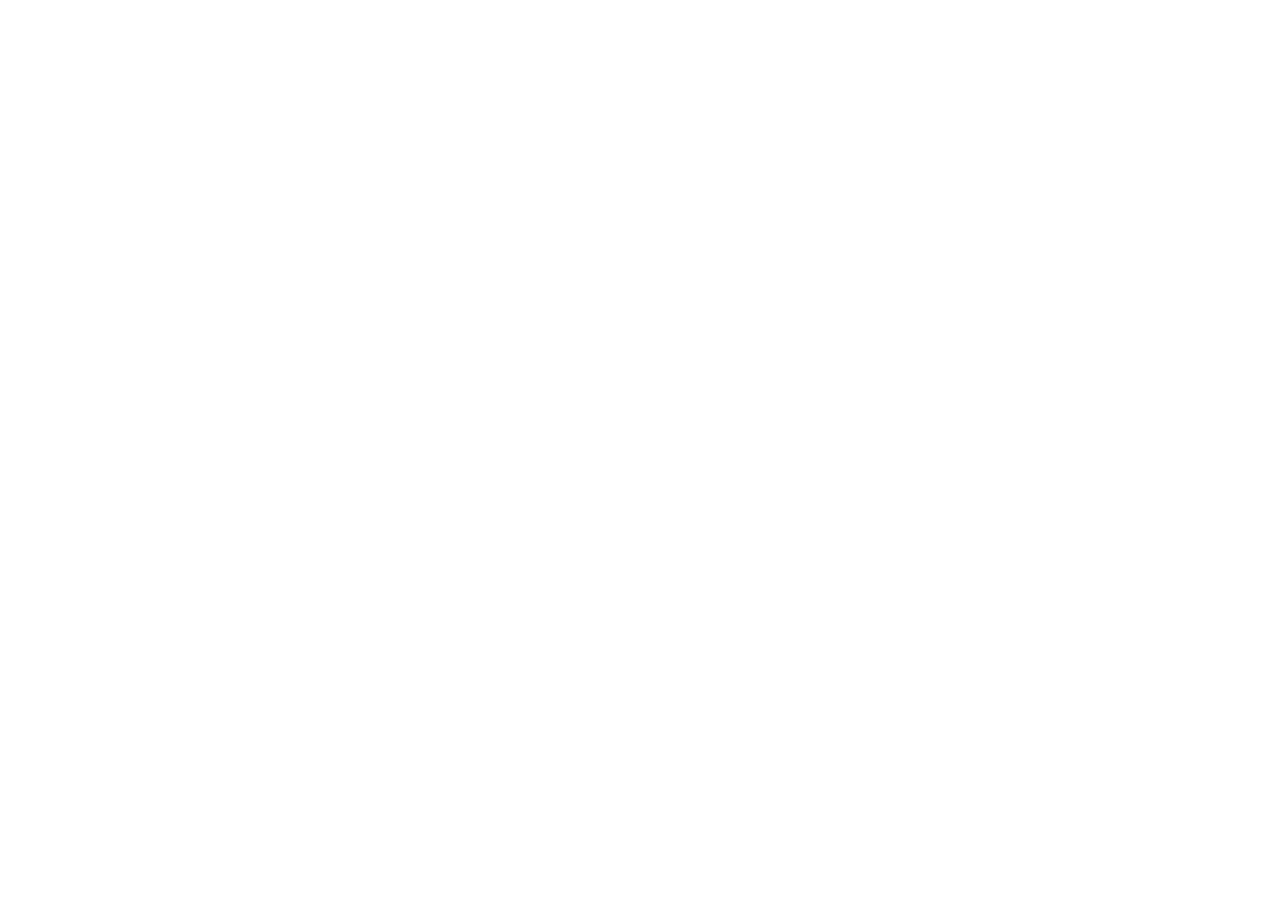
==== index.html @ d532cbfe "Added the basics Added the files and pages for the code, as well as the basic HTML from the API requ" ====
<html lang="en">
<head>
<meta charset="UTF-8" />
<meta name="viewport" content="width=device-width, initial-scale=1.0" />
<title>StreamLine</title>


<link href="https://fonts.googleapis.com/css2?family=Inter:wght@400;600&display=swap" />


<link rel="stylesheet" href="https://cdnjs.cloudflare.com/ajax/libs/font-awesome/6.4.0/css/all.min.css" />


<link rel="stylesheet" href="css/main.css" />
</head>
<body>
<h1 id="title"></h1>
<p id="content"></p>


<script src="js/script.js"></script>
</body>
</html>
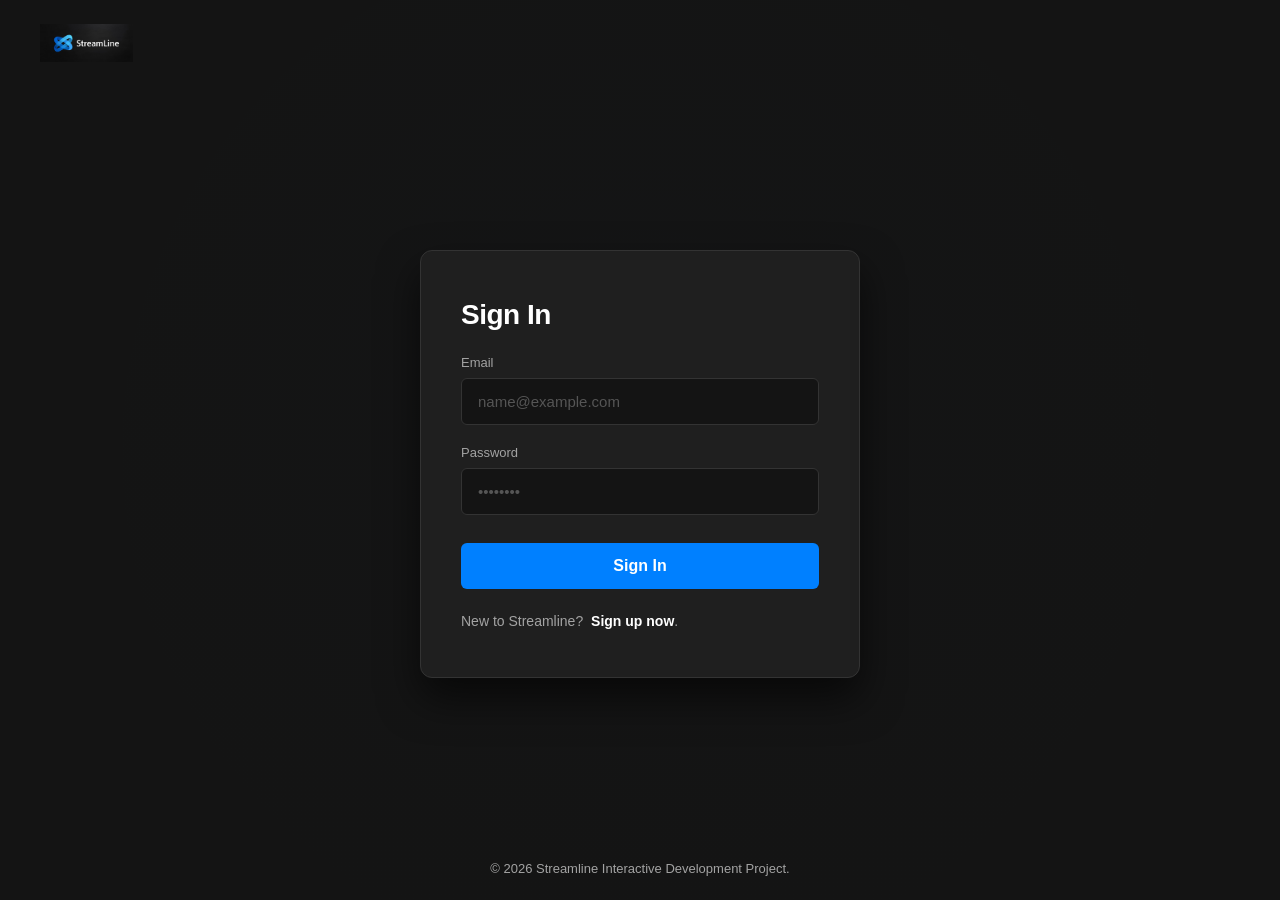
==== commit 84aa74ad: "finshed up index login/signup and watchlist fully functional and ready for merge" ====
--- a/index.html
+++ b/index.html
@@ -1,23 +1,74 @@
+<!DOCTYPE html>
 <html lang="en">
 <head>
-<meta charset="UTF-8" />
-<meta name="viewport" content="width=device-width, initial-scale=1.0" />
-<title>StreamLine</title>
-
-
-<link href="https://fonts.googleapis.com/css2?family=Inter:wght@400;600&display=swap" />
-
-
-<link rel="stylesheet" href="https://cdnjs.cloudflare.com/ajax/libs/font-awesome/6.4.0/css/all.min.css" />
-
-
-<link rel="stylesheet" href="css/main.css" />
+    <meta charset="UTF-8">
+    <meta name="viewport" content="width=device-width, initial-scale=1.0">
+    <title>Streamline - Authentication</title>
+     <link rel="stylesheet" href="css/main.css">
 </head>
 <body>
-<h1 id="title"></h1>
-<p id="content"></p>
 
+    <header class="siteHeader">
+        <a href="#" class="logoContainer">
+            <img src="assets/img/logo1.png" alt="Streamline Logo" class="logoMark">
+        </a>
+    </header>
 
-<script src="js/script.js"></script>
+    <main class="authMain">
+        
+        <section id="signinSection" class="authCard">
+            <h1>Sign In</h1>
+            <form id="signinForm">
+                <div class="inputGroup">
+                    <label for="signinEmail">Email</label>
+                    <input type="email" id="signinEmail" name="email" required placeholder="name@example.com">
+                </div>
+                
+                <div class="inputGroup">
+                    <label for="signinPassword">Password</label>
+                    <input type="password" id="signinPassword" name="password" required placeholder="••••••••">
+                </div>
+                
+                <button type="submit" class="authButton">Sign In</button>
+            </form>
+            
+            <div class="authSwitch">
+                <p>New to Streamline? <a href="#" id="showSignup">Sign up now</a>.</p>
+            </div>
+        </section>
+
+        <section id="signupSection" class="authCard hidden">
+            <h1>Create Account</h1>
+            <form id="signupForm">
+                <div class="inputGroup">
+                    <label for="signupName">Full Name</label>
+                    <input type="text" id="signupName" name="fullname" required placeholder="Full Government Name">
+                </div>
+
+                <div class="inputGroup">
+                    <label for="signupEmail">Email or Student ID</label>
+                    <input type="email" id="signupEmail" name="email" required placeholder="name@example.com">
+                </div>
+
+                <div class="inputGroup">
+                    <label for="signupPassword">Create Password</label>
+                    <input type="password" id="signupPassword" name="password" required placeholder="••••••••">
+                </div>
+                
+                <button type="submit" class="authButton">Sign Up</button>
+            </form>
+            
+            <div class="authSwitch">
+                <p>Already have an account? <a href="#" id="showSignin">Sign in</a>.</p>
+            </div>
+        </section>
+
+    </main>
+
+    <footer class="siteFooter">
+        <p>&copy; 2026 Streamline Interactive Development Project.</p>
+    </footer>
+
+    <script src="js/script.js"></script>
 </body>
 </html>
--- a/css/main.css
+++ b/css/main.css
@@ -0,0 +1,266 @@
+* {
+    box-sizing: border-box;
+    margin: 0;
+    padding: 0;
+    font-family: 'Inter', -apple-system, BlinkMacSystemFont, 'Segoe UI', Roboto, sans-serif;
+}
+
+:root {
+    --bg-charcoal: #141414;
+    --surface-slate: #1F1F1F;
+    --border-grey: #333333;
+    --electric-blue: #0080FF;
+    --blue-hover: #0066CC;
+    --text-white: #FFFFFF;
+    --text-grey: #A3A3A3;
+}
+
+body {
+    background-color: var(--bg-charcoal);
+    color: var(--text-white);
+    min-height: 100vh;
+    display: flex;
+    flex-direction: column;
+    justify-content: space-between;
+    background-image: linear-gradient(to bottom, rgba(20, 20, 20, 0.75), rgba(20, 20, 20, 0.95)), 
+                      radial-gradient(circle at center, rgba(0, 128, 255, 0.04) 0%, transparent 70%);
+    overflow-x: hidden;
+}
+
+/* Header & Logo Styling */
+.siteHeader {
+    padding: 24px 40px;
+    width: 100%;
+}
+
+.logoContainer {
+    display: inline-block;
+    text-decoration: none;
+}
+
+.logoMark {
+    height: 38px;
+    width: auto;
+    object-fit: contain;
+    display: block;
+}
+
+.authMain {
+    display: flex;
+    justify-content: center;
+    align-items: center;
+    flex-grow: 1;
+    padding: 24px;
+    width: 100%;
+}
+
+.authCard {
+    background-color: var(--surface-slate);
+    width: 100%;
+    max-width: 440px;
+    padding: 48px 40px;
+    border-radius: 12px;
+    box-shadow: 0 20px 40px rgba(0, 0, 0, 0.6);
+    border: 1px solid var(--border-grey);
+    transition: all 0.3s ease;
+}
+
+.authCard h1 {
+    font-size: 28px;
+    font-weight: 700;
+    margin-bottom: 24px;
+    letter-spacing: -0.5px;
+}
+
+.inputGroup {
+    margin-bottom: 20px;
+}
+
+.inputGroup label {
+    display: block;
+    font-size: 13px;
+    font-weight: 500;
+    color: var(--text-grey);
+    margin-bottom: 8px;
+}
+
+.inputGroup input {
+    width: 100%;
+    padding: 14px 16px;
+    background-color: #141414;
+    border: 1px solid var(--border-grey);
+    border-radius: 6px;
+    color: var(--text-white);
+    font-size: 15px;
+    outline: none;
+    transition: border-color 0.2s ease, background-color 0.2s ease;
+}
+
+.inputGroup input:focus {
+    border-color: var(--electric-blue);
+    background-color: #1b1b1b;
+}
+
+.inputGroup input::placeholder {
+    color: #555555;
+}
+
+.authButton {
+    width: 100%;
+    padding: 14px;
+    background-color: var(--electric-blue);
+    color: var(--text-white);
+    border: none;
+    border-radius: 6px;
+    font-size: 16px;
+    font-weight: 600;
+    cursor: pointer;
+    transition: background-color 0.2s ease, transform 0.1s ease;
+    margin-top: 8px;
+}
+
+.authButton:hover {
+    background-color: var(--blue-hover);
+}
+
+.authButton:active {
+    transform: scale(0.98);
+}
+
+.authSwitch {
+    margin-top: 24px;
+    color: var(--text-grey);
+    font-size: 14px;
+}
+
+.authSwitch a {
+    color: var(--text-white);
+    text-decoration: none;
+    font-weight: 600;
+    margin-left: 4px;
+}
+
+.authSwitch a:hover {
+    text-decoration: underline;
+    color: var(--electric-blue);
+}
+
+.siteFooter {
+    text-align: center;
+    padding: 24px;
+    color: var(--text-grey);
+    font-size: 13px;
+}
+
+.hidden {
+    display: none !important;
+}
+
+@media (max-width: 480px) {
+    .siteHeader {
+        padding: 16px 20px;
+    }
+
+    .logoMark {
+        height: 30px;
+    }
+
+    .authCard {
+        padding: 32px 24px;
+        border: none;
+        box-shadow: none;
+        background-color: transparent; 
+    }
+}
+
+
+
+.watchlist-container {
+    max-width: 1200px;
+    margin: 0 auto;
+    padding: 40px 24px;
+    width: 100%;
+}
+
+.watchlist-container h1 {
+    font-size: 32px;
+    font-weight: 700;
+    margin-bottom: 24px;
+    letter-spacing: -0.5px;
+}
+
+.movie-grid {
+    display: grid;
+    grid-template-columns: repeat(auto-fill, minmax(200px, 1fr));
+    gap: 24px;
+}
+
+.movie-card {
+    background-color: var(--surface-slate);
+    border-radius: 8px;
+    overflow: hidden;
+    border: 1px solid var(--border-grey);
+    transition: transform 0.2s ease, border-color 0.2s ease;
+    display: flex;
+    flex-direction: column;
+}
+
+.movie-card:hover {
+    transform: translateY(-4px);
+    border-color: var(--electric-blue);
+}
+
+.movie-card img {
+    width: 100%;
+    height: 300px;
+    object-fit: cover;
+}
+
+.card-info {
+    padding: 16px;
+    display: flex;
+    flex-direction: column;
+    gap: 8px;
+    flex-grow: 1;
+    justify-content: space-between;
+}
+
+.card-info h3 {
+    font-size: 16px;
+    font-weight: 600;
+    color: var(--text-white);
+    white-space: nowrap;
+    overflow: hidden;
+    text-overflow: ellipsis;
+}
+
+.card-info p {
+    font-size: 13px;
+    color: var(--text-grey);
+}
+
+.remove-btn {
+    background-color: #2b2b2b;
+    color: var(--text-white);
+    border: 1px solid var(--border-grey);
+    padding: 8px;
+    border-radius: 4px;
+    font-size: 13px;
+    font-weight: 500;
+    cursor: pointer;
+    transition: background-color 0.2s, border-color 0.2s;
+    margin-top: 8px;
+}
+
+.remove-btn:hover {
+    background-color: #cc0000;
+    border-color: #cc0000;
+}
+
+.empty-msg {
+    color: var(--text-grey);
+    font-size: 16px;
+    grid-column: 1 / -1;
+    text-align: center;
+    padding: 60px 0;
+}
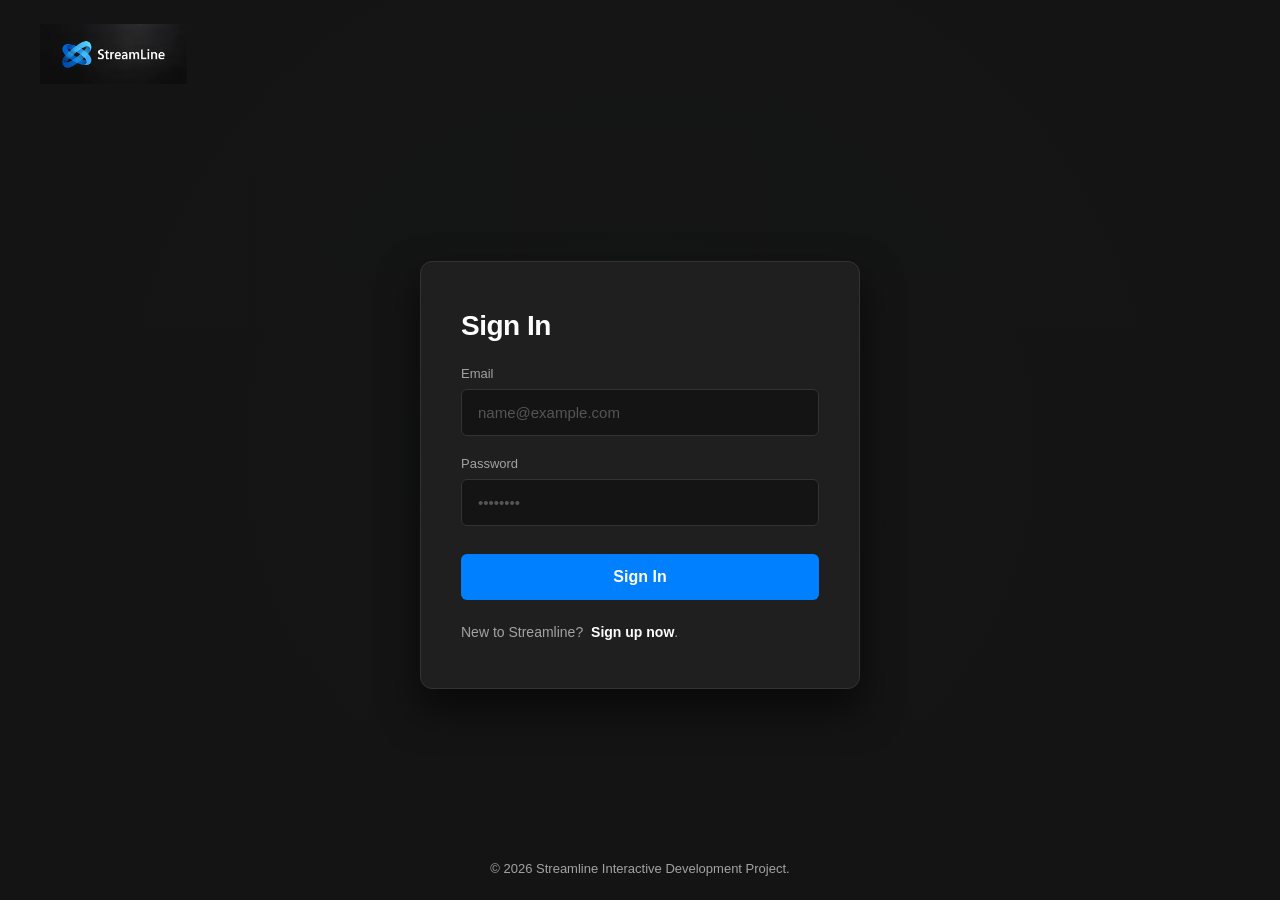
==== commit 4a3c8ba6: "Added_logo_linking" ====
--- a/index.html
+++ b/index.html
@@ -10,7 +10,7 @@
 
     <header class="siteHeader">
         <a href="#" class="logoContainer">
-            <img src="assets/img/logo1.png" alt="Streamline Logo" class="logoMark">
+             <a href="/pages/homepage.html" class="logoLink d-inline-block"><img src="/Assests/Logo_Horizontal.png" class="logo" alt="StreamLine"></a>
         </a>
     </header>
 
--- a/css/main.css
+++ b/css/main.css
@@ -1,11 +1,13 @@
-* {
-    box-sizing: border-box;
-    margin: 0;
-    padding: 0;
-    font-family: 'Inter', -apple-system, BlinkMacSystemFont, 'Segoe UI', Roboto, sans-serif;
-}
-
+/*-global styling-*/
 :root {
+    --primary-blue: #0080FF;
+    --primary-yellow: #F5C518;
+    --background: #141414;
+    --accent-black: #1F1F1F;
+    --hover-black: #2B2B2B;
+    --text-white: #FFFFFF;
+    --muted-text: #A3A3A3;
+    --yellow-glow: rgba(245, 197, 24, 0.55);
     --bg-charcoal: #141414;
     --surface-slate: #1F1F1F;
     --border-grey: #333333;
@@ -15,16 +17,459 @@
     --text-grey: #A3A3A3;
 }
 
+*{
+  box-sizing: border-box;
+  margin: 0;
+  padding: 0;
+  font-family: 'Inter', -apple-system, BlinkMacSystemFont, 'Segoe UI', Roboto, sans-serif;
+}
+
+/* Info text: all headings are white */
+h1, h2, h3, h4, h5, h6 {
+    color: var(--text-white);
+}
+
 body {
-    background-color: var(--bg-charcoal);
-    color: var(--text-white);
-    min-height: 100vh;
+   background-color: var(--background);
+   color: var(--text-white);
+   min-height: 100vh;
+   overflow-x: hidden;
+   background-attachment: fixed;
+   display: flex;
+   flex-direction: column;
+   justify-content: space-between;
+   background-image: linear-gradient(to bottom, rgba(20, 20, 20, 0.75), rgba(20, 20, 20, 0.95)), radial-gradient(circle at center, rgba(0, 128, 255, 0.04) 0%, transparent 70%);
+}
+
+/*-Navbar-*/
+.library {
+    background-color: rgba(20, 20, 20, 0.85);
+    backdrop-filter: blur(12px);
+    position: sticky;
+    top: 0;
+    z-index: 1000;
+    border-bottom: 1px solid rgba(255, 255, 255, 0.05);
+}
+
+.navbar-container {
+    max-width: 1400px;
+    margin: 0 auto;
+    padding: 15px 30px;
     display: flex;
-    flex-direction: column;
-    justify-content: space-between;
-    background-image: linear-gradient(to bottom, rgba(20, 20, 20, 0.75), rgba(20, 20, 20, 0.95)), 
-                      radial-gradient(circle at center, rgba(0, 128, 255, 0.04) 0%, transparent 70%);
-    overflow-x: hidden;
+    align-items: center;
+    justify-content: space-between; 
+    gap: 20px;
+}
+
+.logo {
+    height: 60px;
+    width: auto;
+    object-fit: contain;
+    cursor: pointer;
+}
+
+.search {
+    flex: 0 1 450px;
+}
+
+/* Search bar: yellow glow (faint at rest, brighter on hover, pulsing while typing) */
+.search-form {
+    display: flex;
+    background-color: var(--accent-black);
+    border: 1px solid rgba(245, 197, 24, 0.35);
+    border-radius: 6px;
+    overflow: hidden;
+    box-shadow: 0 0 10px rgba(245, 197, 24, 0.18);
+    transition: box-shadow 0.25s, border-color 0.25s;
+}
+
+.search-form:hover {
+    box-shadow: 0 0 16px rgba(245, 197, 24, 0.35);
+}
+
+.search-form:focus-within {
+    border-color: var(--primary-yellow);
+    animation: searchGlow 2.4s ease-in-out infinite;
+}
+
+@keyframes searchGlow {
+    0%, 100% {
+        box-shadow: 0 0 0 1px var(--primary-yellow), 0 0 14px rgba(245, 197, 24, 0.45), 0 0 32px rgba(245, 197, 24, 0.2);
+    }
+    50% {
+        box-shadow: 0 0 0 1px var(--primary-yellow), 0 0 22px rgba(245, 197, 24, 0.7), 0 0 52px rgba(245, 197, 24, 0.35);
+    }
+}
+
+.search-input {
+    width: 100%;
+    background: transparent;
+    border: none;
+    padding: 10px 15px;
+    color: var(--text-white);
+    font-size: 14px;
+    outline: none;
+}
+
+/* Bootstrap's .form-control:focus turns the input white, so keep it dark when focused */
+.search-input:focus {
+    background: transparent;
+    color: var(--text-white);
+    box-shadow: none;
+}
+
+.search-input::placeholder {
+    color: var(--muted-text);
+}
+
+.search-submit {
+    background: transparent;
+    border: none;
+    color: var(--muted-text);
+    padding: 0 15px;
+    cursor: pointer;
+    transition: color 0.2s, text-shadow 0.2s;
+}
+
+.search-submit:hover,
+.search-form:focus-within .search-submit {
+    color: var(--primary-yellow);
+    text-shadow: 0 0 10px var(--yellow-glow);
+}
+
+.menu-inner {
+    display: flex;
+    flex-wrap: wrap;
+    list-style: none;
+    gap: 25px;
+    align-items: center;
+}
+
+.menu-link {
+    color: var(--muted-text);
+    text-decoration: none;
+    font-weight: 600;
+    font-size: 15px;
+    white-space: nowrap;
+    transition: color 0.2s, text-shadow 0.2s;
+}
+
+.menu-link.active {
+    color: var(--text-white);
+}
+
+.menu-link:hover {
+    color: var(--primary-yellow);
+    text-shadow: 0 0 12px var(--yellow-glow);
+}
+
+/* Navbar "User" section (added by auth.js when someone is logged in) */
+.user-link {
+    padding: 4px 14px 4px 4px;
+    color: var(--text-white);
+    background-color: var(--accent-black);
+    border: 1px solid var(--hover-black);
+    border-radius: 999px;
+    transition: background-color 0.2s, border-color 0.2s, box-shadow 0.25s, color 0.2s;
+}
+
+.user-link:hover {
+    background-color: var(--hover-black);
+    border-color: var(--primary-yellow);
+    box-shadow: 0 0 12px rgba(245, 197, 24, 0.35);
+    text-shadow: none;
+}
+
+.user-avatar {
+    position: relative;
+    width: 30px;
+    height: 30px;
+    display: inline-flex;
+    align-items: center;
+    justify-content: center;
+    border-radius: 50%;
+    background-color: var(--text-white);
+    color: var(--background);
+    font-size: 0.85rem;
+    font-weight: 600;
+}
+
+/* small yellow dot = active session */
+.user-avatar::after {
+    content: "";
+    position: absolute;
+    right: -2px;
+    bottom: -2px;
+    width: 10px;
+    height: 10px;
+    border-radius: 50%;
+    background-color: var(--primary-yellow);
+    border: 2px solid var(--accent-black);
+}
+
+.user-name {
+    max-width: 120px;
+    overflow: hidden;
+    text-overflow: ellipsis;
+    white-space: nowrap;
+}
+
+/*- Hero Framework Configuration -*/
+.hero {
+    max-width: 1400px;
+    margin: 30px auto;
+    padding: 0 30px;
+}
+
+.carouselHero {
+    width: 100%;
+    border-radius: 12px;
+    overflow: hidden;
+    position: relative;
+    background-color: var(--hover-black);
+}
+
+.carouselInner {
+    width: 100%;
+    height: 480px;
+}
+
+.carouselItem {
+    display: none; 
+    width: 100%;
+    height: 100%;
+}
+
+.carouselItem.active {
+    display: block !important;
+}
+
+/* FORCE THE HERO BACKGROUND BANNER IMAGE TO SHOW */
+.hero-overlay-info {
+    width: 100% !important;
+    height: 100% !important;
+    min-height: 480px !important;
+    background-size: cover !important;
+    background-position: center !important;
+    background-repeat: no-repeat !important;
+    display: flex !important;
+    flex-direction: column !important;
+    justify-content: flex-end !important;
+    padding: 60px;
+    border-radius: 12px;
+    content-visibility: auto !important; /* Forces layout parsing on cross-origin folders */
+}
+
+
+.carousel-control-prev,
+.carousel-control-next {
+    position: absolute;
+    top: 50%;
+    transform: translateY(-50%);
+    background: rgba(20, 20, 20, 0.6);
+    border: none;
+    color: white;
+    width: 45px;
+    height: 45px;
+    border-radius: 50%;
+    z-index: 10;
+    transition: background-color 0.2s, box-shadow 0.25s;
+}
+
+.carousel-control-prev:hover,
+.carousel-control-next:hover {
+    background: var(--hover-black);
+    box-shadow: 0 0 14px var(--yellow-glow);
+}
+
+.carousel-control-prev { left: 20px; }
+.carousel-control-next { right: 20px; }
+
+/* Slider dashes: muted, active one is yellow */
+.carousel-indicators [data-bs-target] {
+    background-color: var(--muted-text);
+}
+
+.carousel-indicators .active {
+    background-color: var(--primary-yellow);
+    opacity: 1;
+}
+
+/*- Section headers / Categories -*/
+.show-more-btn,
+.show-more-link {
+    color: var(--primary-yellow);
+    transition: color 0.2s, text-shadow 0.2s;
+}
+
+.show-more-btn:hover,
+.show-more-link:hover {
+    color: var(--text-white);
+    text-shadow: 0 0 10px var(--yellow-glow);
+}
+
+.category-pill {
+    background-color: transparent;
+    border: 1px solid transparent;
+    border-radius: 20px;
+    padding: 4px 16px;
+    color: var(--muted-text);
+    font-weight: 600;
+    transition: background-color 0.2s, color 0.2s;
+}
+
+.category-pill:hover {
+    background-color: var(--hover-black);
+    color: var(--text-white);
+}
+
+.category-pill.active,
+.category-pill.active:hover {
+    background-color: var(--primary-yellow);
+    border-color: var(--primary-yellow);
+    color: var(--background);
+    box-shadow: 0 0 12px rgba(245, 197, 24, 0.45);
+}
+
+/*- Content Row Framework Settings -*/
+.poster-grid-viewport {
+    display: flex !important;
+    flex-direction: row !important;
+    flex-wrap: nowrap !important;
+    overflow-x: auto !important;
+    overflow-y: hidden !important;
+    gap: 18px !important;
+    width: 100% !important;
+    min-height: 310px !important; 
+    padding-bottom: 12px !important;
+    scroll-behavior: smooth;
+    scrollbar-width: none;      /* Firefox */
+    -ms-overflow-style: none;   /* old Edge */
+}
+
+.poster-grid-viewport::-webkit-scrollbar {
+    display: none;              /* Chrome / Safari */
+}
+
+.paddle-nav {
+    color: var(--muted-text);
+    font-size: 1.8rem;
+    line-height: 1;
+    transition: color 0.2s;
+}
+
+.paddle-nav:hover {
+    color: var(--primary-yellow);
+}
+
+.empty-note {
+    color: var(--muted-text);
+}
+
+/* Individual Movie Card Formatting */
+.dashboard-movie-card {
+    flex: 0 0 160px !important; 
+    width: 160px !important;
+    display: inline-block !important;
+    vertical-align: top !important;
+    cursor: pointer;
+    text-align: left;
+    transition: transform 0.2s ease-in-out;
+}
+
+.dashboard-movie-card:hover {
+    transform: scale(1.05); 
+}
+
+.dashboard-movie-card img {
+    width: 100% !important;
+    height: 230px !important;
+    object-fit: cover !important;
+    border-radius: 8px !important;
+    box-shadow: 0 6px 12px rgba(0, 0, 0, 0.5) !important;
+    border: 1px solid rgba(255, 255, 255, 0.1);
+}
+
+/* Poster placeholder (used when a movie has no poster image) */
+.poster-fallback {
+    width: 100%;
+    height: 230px;
+    display: flex;
+    align-items: center;
+    justify-content: center;
+    padding: 10px;
+    text-align: center;
+    font-weight: 600;
+    color: var(--text-white);
+    background: linear-gradient(160deg, var(--hover-black), var(--accent-black));
+    border-radius: 8px;
+    border: 1px solid rgba(255, 255, 255, 0.1);
+}
+
+.dashboard-movie-card h5 {
+    margin-top: 8px;
+    font-size: 0.85rem;
+    font-weight: 600;
+    color: var(--text-white) !important;
+    overflow: hidden;
+    text-overflow: ellipsis;
+    white-space: nowrap;
+    margin-bottom: 2px;
+}
+
+.dashboard-movie-card span {
+    font-size: 0.8rem;
+    color: var(--text-white) !important;
+}
+
+/*- Watchlist bookmark button (added to every poster card by script.js) -*/
+.dashboard-movie-card {
+    position: relative;
+}
+
+.watchlist-btn {
+    position: absolute;
+    top: 8px;
+    right: 8px;
+    z-index: 2;
+    width: 34px;
+    height: 34px;
+    padding: 0;
+    display: flex;
+    align-items: center;
+    justify-content: center;
+    background: rgba(20, 20, 20, 0.8);
+    color: var(--text-white);
+    border: 1px solid var(--hover-black);
+    border-radius: 50%;
+    cursor: pointer;
+    transition: background-color 0.2s, color 0.2s, border-color 0.2s, box-shadow 0.25s, transform 0.2s;
+}
+
+.watchlist-btn:hover {
+    background: var(--hover-black);
+    color: var(--primary-yellow);
+    border-color: var(--primary-yellow);
+    box-shadow: 0 0 12px var(--yellow-glow);
+    transform: scale(1.08);
+}
+
+/* saved: yellow bookmark with a steady glow */
+.watchlist-btn.saved {
+    color: var(--primary-yellow);
+    border-color: var(--primary-yellow);
+    box-shadow: 0 0 10px rgba(245, 197, 24, 0.7), 0 0 22px rgba(245, 197, 24, 0.35);
+}
+
+/* yellow ring pulse when a movie has just been added */
+.watchlist-btn.pulse {
+    animation: watchlistPulse 0.6s ease-out;
+}
+
+@keyframes watchlistPulse {
+    0%   { transform: scale(1);    box-shadow: 0 0 0 0 rgba(245, 197, 24, 0.9); }
+    40%  { transform: scale(1.35); }
+    100% { transform: scale(1);    box-shadow: 0 0 0 16px rgba(245, 197, 24, 0); }
 }
 
 /* Header & Logo Styling */
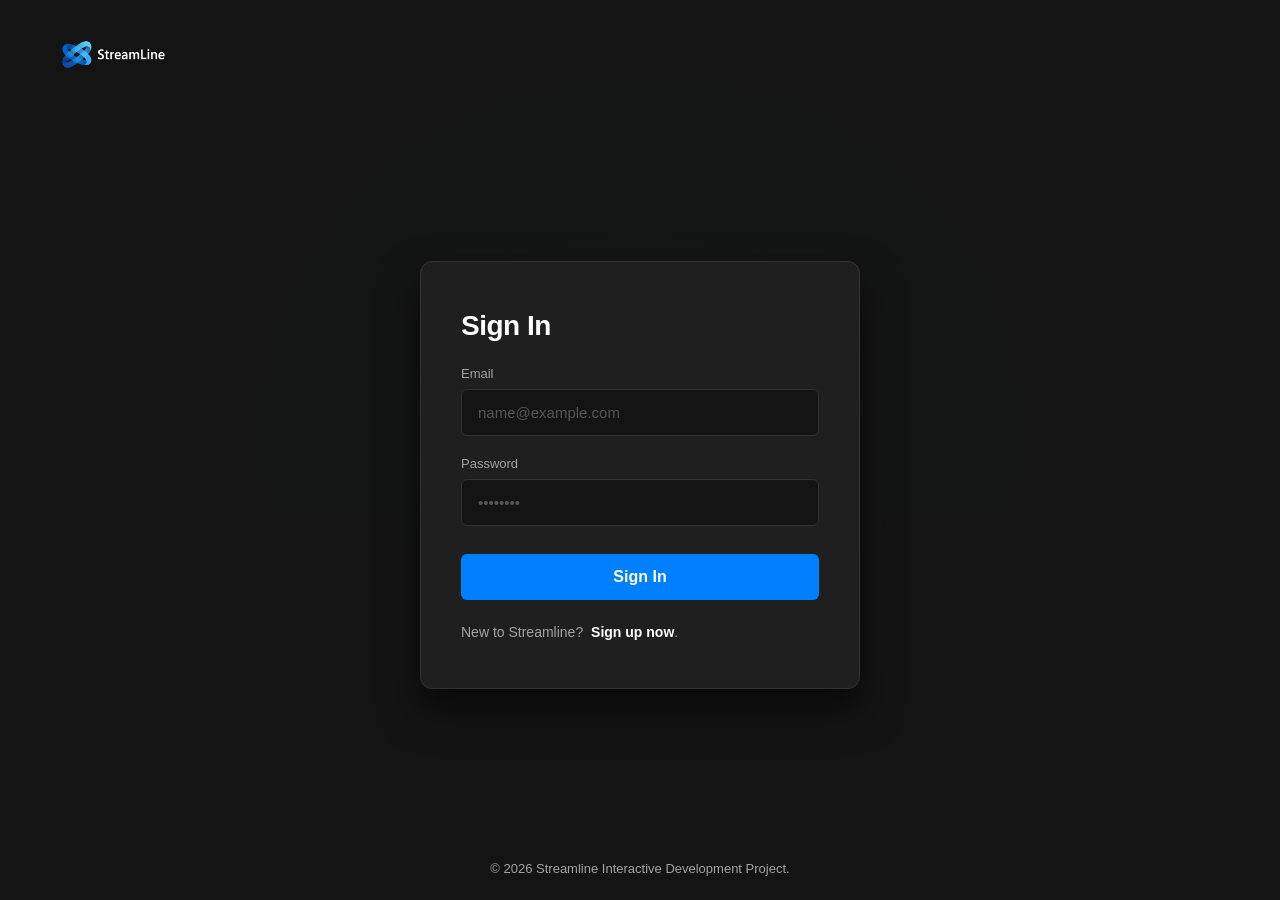
==== commit 83360605: "Changed_index_logo" ====
--- a/index.html
+++ b/index.html
@@ -10,7 +10,7 @@
 
     <header class="siteHeader">
         <a href="#" class="logoContainer">
-             <a href="/pages/homepage.html" class="logoLink d-inline-block"><img src="/Assests/Logo_Horizontal.png" class="logo" alt="StreamLine"></a>
+             <a href="/pages/homepage.html" class="logoLink d-inline-block"><img src="/Assests/Firefly_remove the background, only the logo and text must be visible. 555451.png" class="logo" alt="StreamLine"></a>
         </a>
     </header>
 
